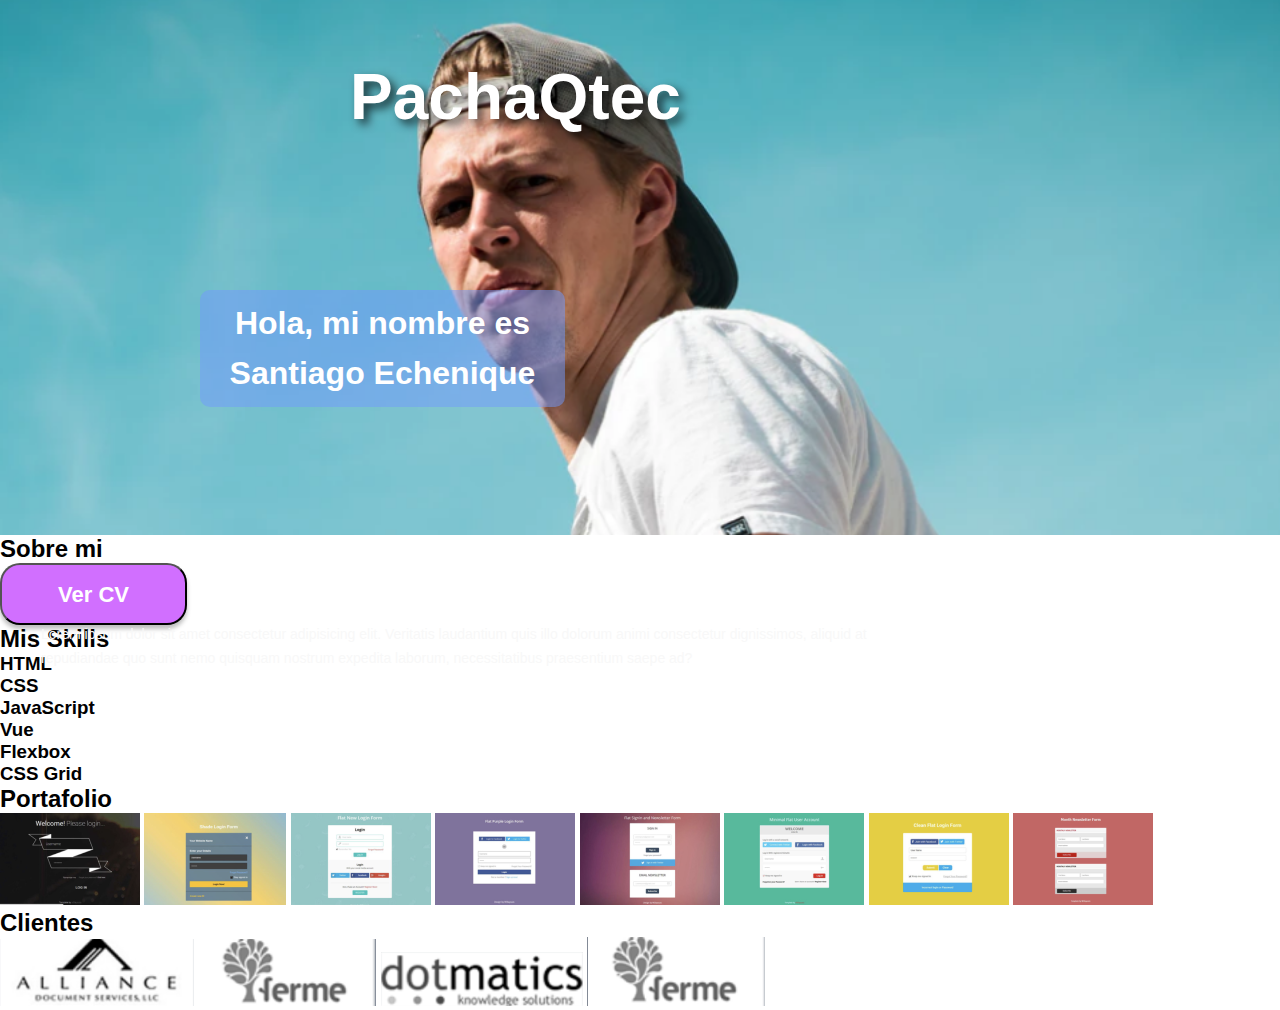
==== index.html @ 920d2c6f "Se acabo la primera parte, se agrego fotos y se modifico textos" ====
<!DOCTYPE html>
<html lang="en">
<head>
    <link rel="stylesheet" href="main.css">
    <meta charset="UTF-8">
    <meta name="viewport" content="width=device-width, initial-scale=1.0">
    <title>Santiago</title>
</head>
<body>
    <section class="Contenedor">
        <!--PRINCIPAL-->
        <section class="box-principal">
        <div class="principal">
            <h1>PachaQtec</h1>
            <h2 class="h2p">Hola, mi nombre es 
                <br>
                Santiago Echenique
            </h2>
        </div>
    </section>
        <!--Sobre Mi-->
    <section class="box-sobre-mi">
        <div class="sobre-mi">
            <h2>Sobre mi</h2>
            <p>Lorem ipsum dolor sit amet consectetur adipisicing elit. Veritatis laudantium quis illo dolorum animi consectetur dignissimos, aliquid at repudiandae quo sunt nemo quisquam nostrum expedita laborum, necessitatibus praesentium saepe ad?</p>
        <button class="boton-vercv"> 
            Ver CV
        </button>
        </div>
    </section>
        <!--Mis Skills-->
    <section class="box-mis-skills">
    <div class="mis-skills">
        <h2>Mis Skills</h2>
        <div class="lista-skills">
            <ul>
                <h3>HTML</h3>
                <span class="barra">
                    <span class="html"> </span>
                </span>
            </ul>
            <ul>
                <h3>CSS</h3>
                <span class="barra">
                    <span class="css"> </span>
                </span>
            </ul>
            <ul>
                <h3>JavaScript</h3>
                <span class="barra">
                    <span class="javascript"> </span>
                </span>
            </ul>
            <ul>
                <h3>Vue</h3>
                <span class="barra">
                    <span class="vue"> </span>
                </span>
            </ul>
            <ul>
                <h3>Flexbox</h3>
                <span class="barra">
                    <span class="flexbox"> </span>
                </span>
            </ul>
            <ul>
                <h3>CSS Grid</h3>
                <span class="barra">
                    <span class="cssgrid"> </span>
                </span>
            </ul>
        </div>
        </div>
    </section>
        <!-- PORTAFOLIO -->
    <section class="box-portafolio">
            <div class="portafolio">
                <h2>Portafolio</h2>
                <figure>
                    <img src="./images/image.png" alt="image">
                    <img src="./images/image-1.png" alt="image1">
                    <img src="./images/image-2.png" alt="image2">
                    <img src="./images/image-3.png" alt="image3">
                    <img src="./images/image-4.png" alt="image4">
                    <img src="./images/image-5.png" alt="image5">
                    <img src="./images/image-6.png" alt="image6">
                    <img src="./images/image-7.png" alt="image7">
                </figure>
            </div>
    </section>
         <!--Clientes-->
    <section class="box-clientes">
        <div class="clientes">
            <h2>Clientes</h2>
            <figure>
                <img src="./images/img1.png" alt="logo1">
                <img src="./images/img2.png" alt="logo2">
                <img src="./images/img3.png" alt="logo3">
                <img src="./images/img4.png" alt="logo4">
            </figure>
        </div>
    </section>
<section>
</body>
</html>
---- main.css ----
* {
    padding: 0;
    margin: 0;
    font-family: Helvetica;
}
h1 {
    position: absolute;
width: 321px;
height: 74px;
left: 350px;
top: 25px;

font-family: Helvetica;
font-style: normal;
font-weight: bold;
font-size: 64px;
line-height: 74px;
color: #FFFFFF;
}
.h2p {
    width: 365px;
    height: 117px;
    padding-top: 8px;
    box-sizing: border-box;
    text-align: center;
    font-style: normal;
    font-weight: bold;
    color: #fff;
    font-size: 32px;
    line-height: 50px;
    background: rgba(114, 153, 254, 0.5);
    border-radius: 10px;
    position: absolute;
    margin: 290px 0 0 40px;

}

.principal {
    width: 960px;
    height: 535px;
    margin: 0 auto;
}
.principal h1 {
    text-align: center;
    font-style: normal;
    font-weight: bold;
    font-size: 64px;
    line-height: 74px;
    text-shadow: 5px 5px 10px rgba(0, 0, 0, 0.705);
    color: #FFF;
    padding-top: 35px;
}


.boton-vercv {
width: 71px;
height: 25px;
left: 97px;
top: 829px;

font-family: Helvetica;
font-style: normal;
font-weight: bold;
font-size: 22px;
line-height: 25px;

color: #FFFFFF;

width: 187px;
height: 62px;
left: 38px;
top: 811px;

background: #D16FFF;
box-shadow: 0px 4px 4px rgba(0, 0, 0, 0.25);
border-radius: 20px;
}
.box-principal {
    background-image: url(./images/mainimage1.png);
    background-repeat: no-repeat;
    background-position: center;
    background-size: cover;
}
p {
    
position: absolute;
width: 872px;
height: 318px;
left: 41px;
top: 622px;

font-family: Arial;
font-style: normal;
font-weight: normal;
font-size: 14px;
line-height: 24px;
color: #F8F8F8;
}
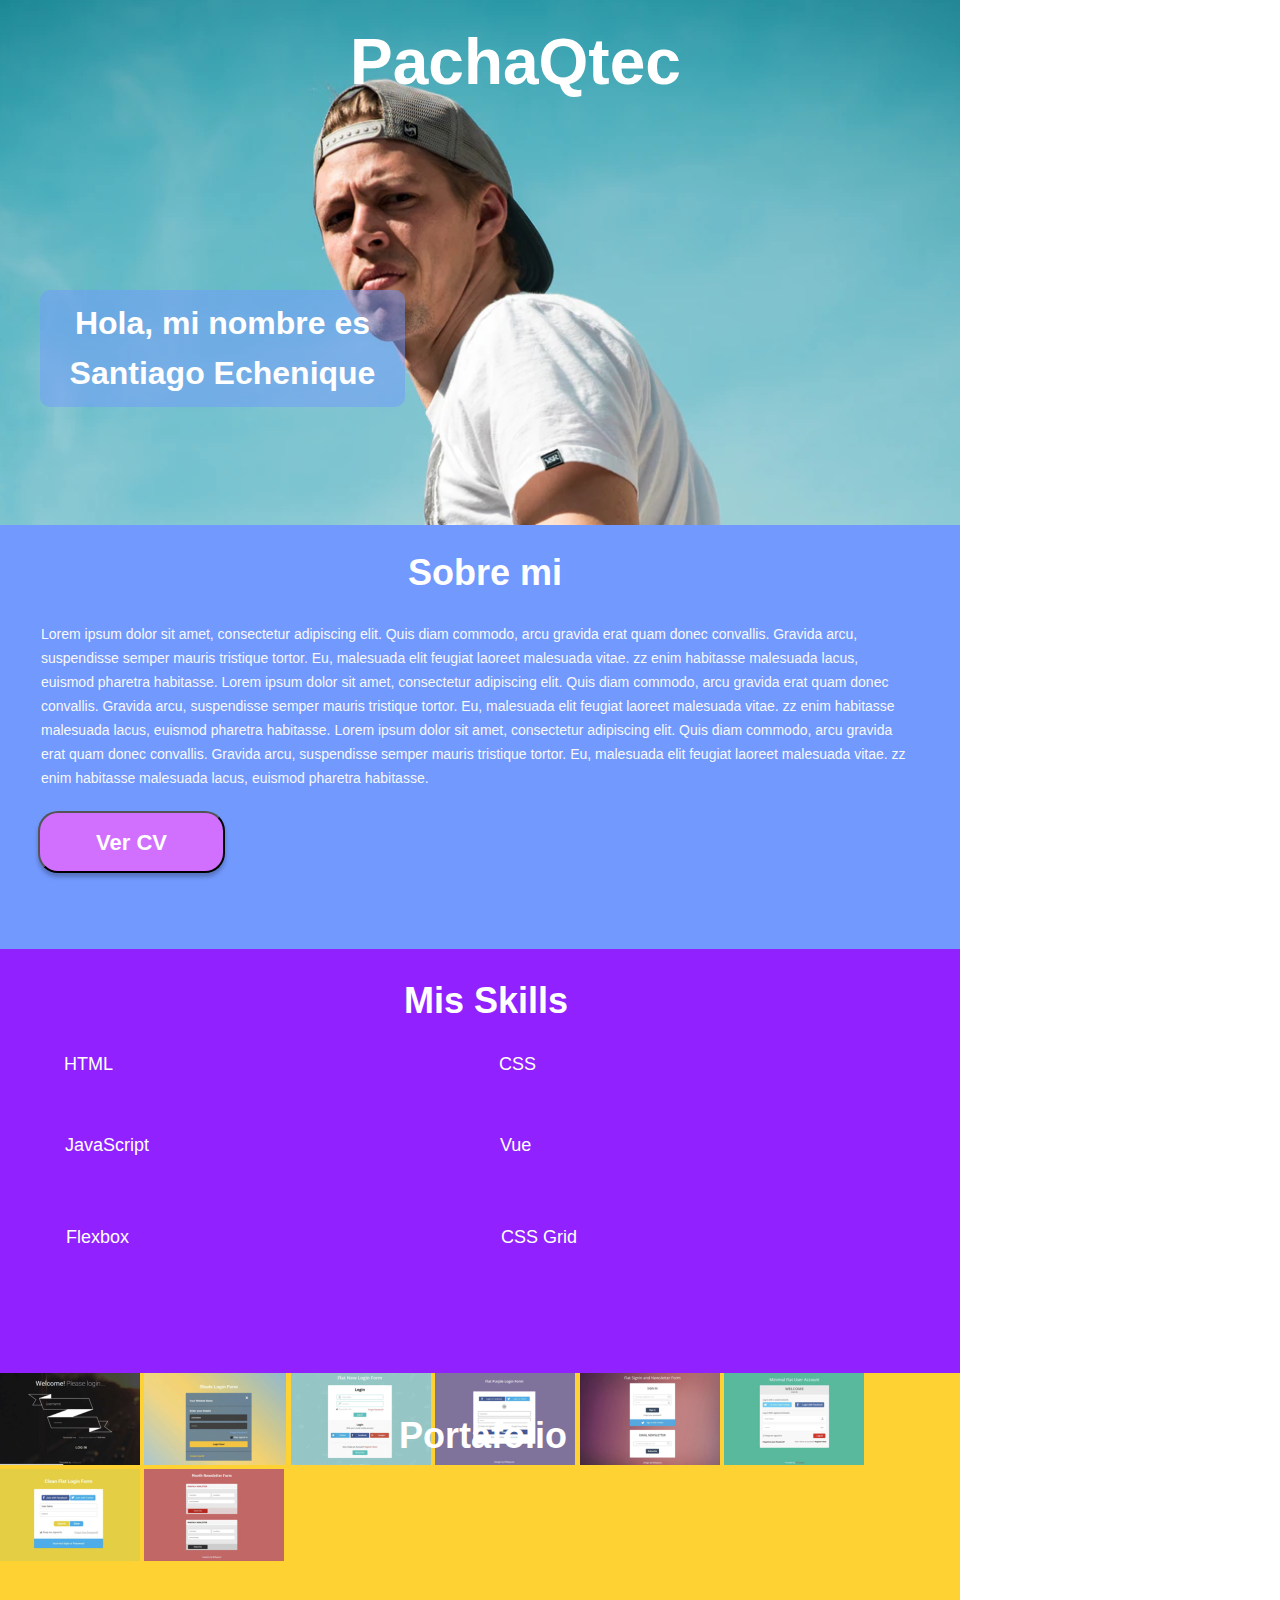
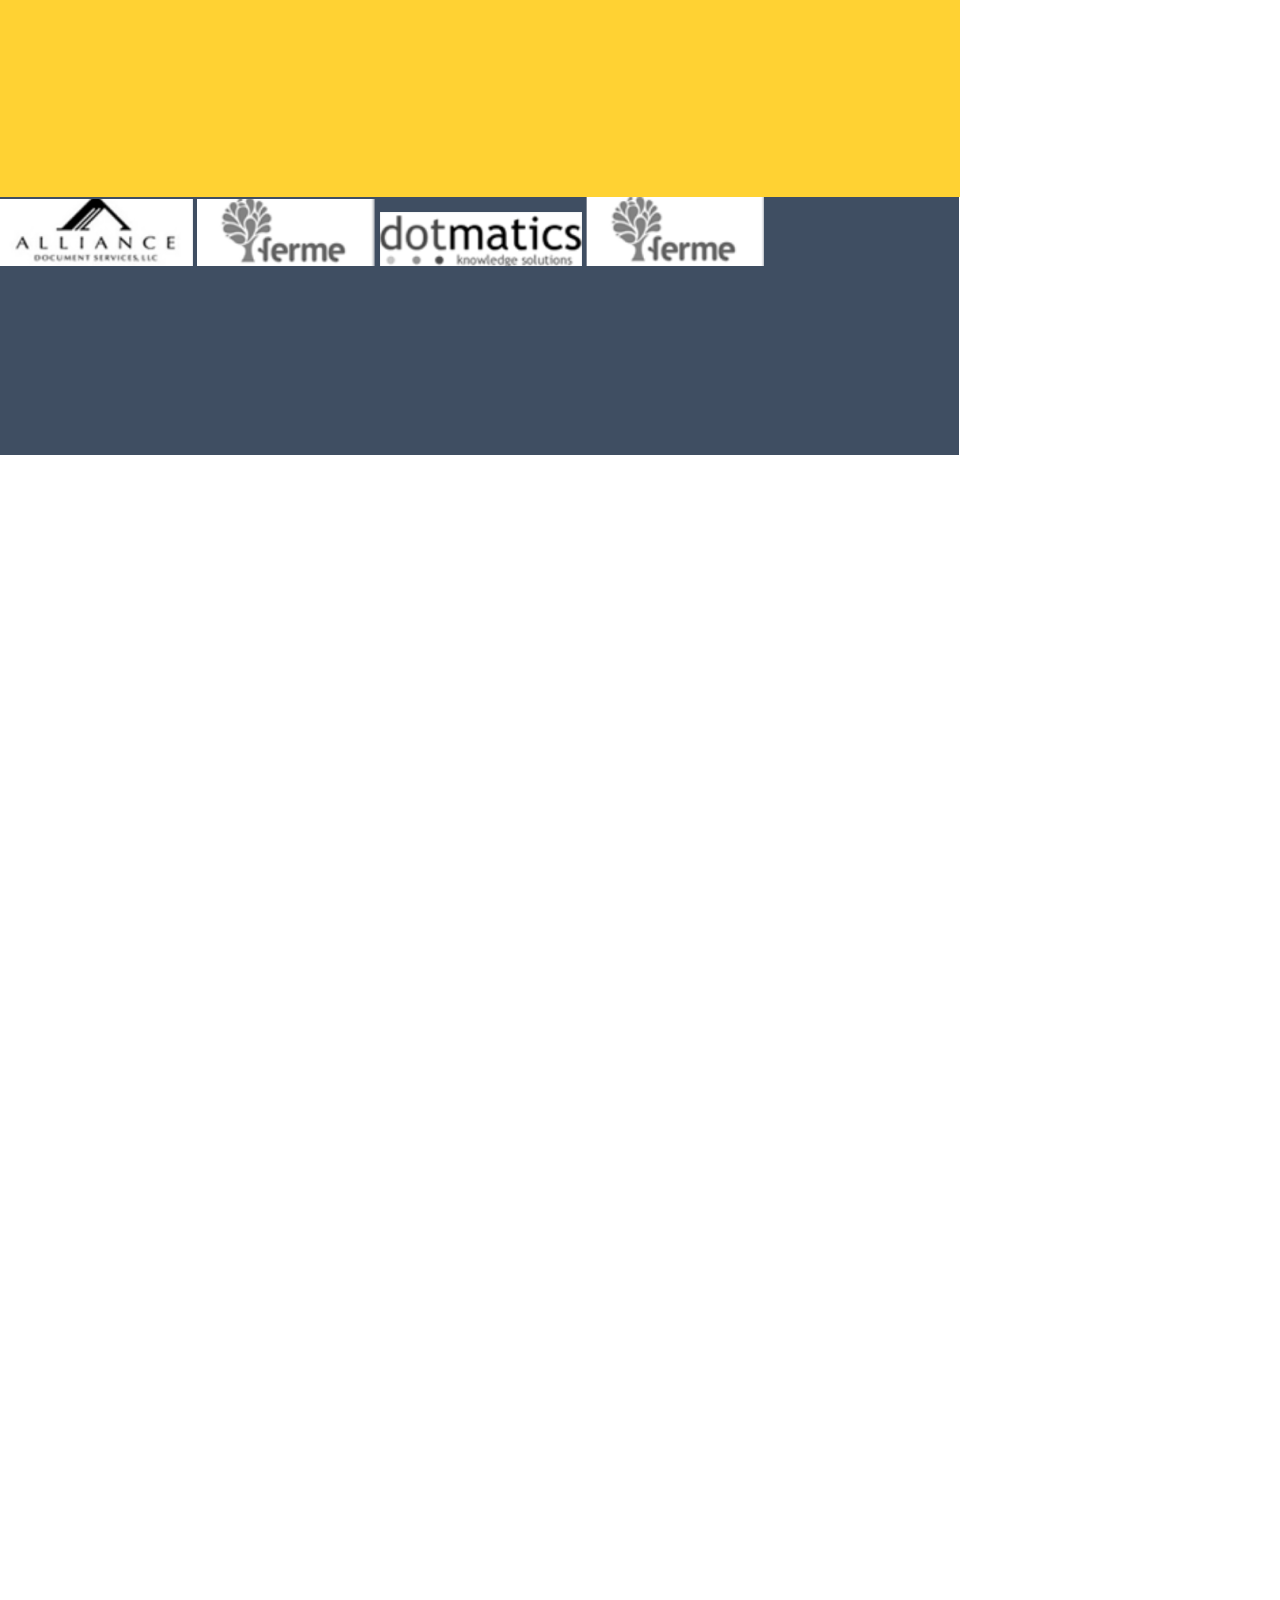
==== commit e4d4fc84: "Pagina modificada08-06" ====
--- a/index.html
+++ b/index.html
@@ -12,7 +12,7 @@
         <section class="box-principal">
         <div class="principal">
             <h1>PachaQtec</h1>
-            <h2 class="h2p">Hola, mi nombre es 
+            <h2 class="h2-1">Hola, mi nombre es 
                 <br>
                 Santiago Echenique
             </h2>
@@ -21,8 +21,8 @@
         <!--Sobre Mi-->
     <section class="box-sobre-mi">
         <div class="sobre-mi">
-            <h2>Sobre mi</h2>
-            <p>Lorem ipsum dolor sit amet consectetur adipisicing elit. Veritatis laudantium quis illo dolorum animi consectetur dignissimos, aliquid at repudiandae quo sunt nemo quisquam nostrum expedita laborum, necessitatibus praesentium saepe ad?</p>
+            <h2 class="h2-2">Sobre mi</h2>
+            <p>Lorem ipsum dolor sit amet, consectetur adipiscing elit. Quis diam commodo, arcu gravida erat quam donec convallis. Gravida arcu, suspendisse semper mauris tristique tortor. Eu, malesuada elit feugiat laoreet malesuada vitae. zz enim habitasse malesuada lacus, euismod pharetra habitasse. Lorem ipsum dolor sit amet, consectetur adipiscing elit. Quis diam commodo, arcu gravida erat quam donec convallis. Gravida arcu, suspendisse semper mauris tristique tortor. Eu, malesuada elit feugiat laoreet malesuada vitae. zz enim habitasse malesuada lacus, euismod pharetra habitasse. Lorem ipsum dolor sit amet, consectetur adipiscing elit. Quis diam commodo, arcu gravida erat quam donec convallis. Gravida arcu, suspendisse semper mauris tristique tortor. Eu, malesuada elit feugiat laoreet malesuada vitae. zz enim habitasse malesuada lacus, euismod pharetra habitasse.</p>
         <button class="boton-vercv"> 
             Ver CV
         </button>
@@ -31,40 +31,40 @@
         <!--Mis Skills-->
     <section class="box-mis-skills">
     <div class="mis-skills">
-        <h2>Mis Skills</h2>
+        <h2 class="h2-3">Mis Skills</h2>
         <div class="lista-skills">
             <ul>
-                <h3>HTML</h3>
+                <h3 class="h3-1">HTML</h3>
                 <span class="barra">
                     <span class="html"> </span>
                 </span>
             </ul>
             <ul>
-                <h3>CSS</h3>
+                <h3 class="h3-2">CSS</h3>
                 <span class="barra">
                     <span class="css"> </span>
                 </span>
             </ul>
             <ul>
-                <h3>JavaScript</h3>
+                <h3 class="h3-3">JavaScript</h3>
                 <span class="barra">
                     <span class="javascript"> </span>
                 </span>
             </ul>
             <ul>
-                <h3>Vue</h3>
+                <h3 class="h3-4">Vue</h3>
                 <span class="barra">
                     <span class="vue"> </span>
                 </span>
             </ul>
             <ul>
-                <h3>Flexbox</h3>
+                <h3 class="h3-5">Flexbox</h3>
                 <span class="barra">
                     <span class="flexbox"> </span>
                 </span>
             </ul>
             <ul>
-                <h3>CSS Grid</h3>
+                <h3 class="h3-6">CSS Grid</h3>
                 <span class="barra">
                     <span class="cssgrid"> </span>
                 </span>
@@ -75,7 +75,7 @@
         <!-- PORTAFOLIO -->
     <section class="box-portafolio">
             <div class="portafolio">
-                <h2>Portafolio</h2>
+                <h2 class="h2-4">Portafolio</h2>
                 <figure>
                     <img src="./images/image.png" alt="image">
                     <img src="./images/image-1.png" alt="image1">
@@ -91,7 +91,7 @@
          <!--Clientes-->
     <section class="box-clientes">
         <div class="clientes">
-            <h2>Clientes</h2>
+            <h2 class="h2-5">Clientes</h2>
             <figure>
                 <img src="./images/img1.png" alt="logo1">
                 <img src="./images/img2.png" alt="logo2">
--- a/main.css
+++ b/main.css
@@ -2,6 +2,13 @@
     padding: 0;
     margin: 0;
     font-family: Helvetica;
+}
+.box-principal {
+    width: 960px;
+    height: 525px;
+    left: 0px;
+    top: 0px;
+    background: #C4C4C4;
 }
 h1 {
     position: absolute;
@@ -17,7 +24,7 @@
 line-height: 74px;
 color: #FFFFFF;
 }
-.h2p {
+.h2-1 {
     width: 365px;
     height: 117px;
     padding-top: 8px;
@@ -32,25 +39,168 @@
     border-radius: 10px;
     position: absolute;
     margin: 290px 0 0 40px;
-
-}
-
+}
+
+.h2-2 {
+    position: absolute;
+width: 155px;
+height: 41px;
+left: 408px;
+top: 552px;
+
+font-family: Helvetica;
+font-style: normal;
+font-weight: bold;
+font-size: 36px;
+line-height: 41px;
+
+color: #FFFFFF;
+}
+
+.h2-3 {
+    position: absolute;
+width: 165px;
+height: 41px;
+left: 404px;
+top: 980px;
+
+font-family: Helvetica;
+font-style: normal;
+font-weight: bold;
+font-size: 36px;
+line-height: 41px;
+
+color: #FFFFFF;
+}
+
+.h2-4 {
+position: absolute;
+width: 169px;
+height: 41px;
+left: 399px;
+top: 1415px;
+
+font-family: Helvetica;
+font-style: normal;
+font-weight: bold;
+font-size: 36px;
+line-height: 41px;
+
+color: #FFFFFF;
+}
+
+.h2-5 {
+position: absolute;
+width: 141px;
+height: 41px;
+left: 413px;
+top: 1833px;
+
+font-family: Helvetica;
+font-style: normal;
+font-weight: bold;
+font-size: 36px;
+line-height: 41px;
+
+color: #FFFFFF;
+}
+.h3-1 {
+    position: absolute;
+width: 50px;
+height: 21px;
+left: 64px;
+top: 1054px;
+
+font-family: Helvetica;
+font-style: normal;
+font-weight: normal;
+font-size: 18px;
+line-height: 21px;
+color: #FFFFFF;
+}
+.h3-2 {
+    position: absolute;
+    width: 38px;
+    height: 21px;
+    left: 499px;
+    top: 1054px;
+    
+    font-family: Helvetica;
+    font-style: normal;
+    font-weight: normal;
+    font-size: 18px;
+    line-height: 21px;
+    color: #FFFFFF;
+}
+.h3-3 {
+    position: absolute;
+    width: 82px;
+    height: 21px;
+    left: 65px;
+    top: 1135px;
+    
+    font-family: Helvetica;
+    font-style: normal;
+    font-weight: normal;
+    font-size: 18px;
+    line-height: 21px;
+    color: #FFFFFF;
+}
+.h3-4 {
+    position: absolute;
+    width: 32px;
+    height: 21px;
+    left: 500px;
+    top: 1135px;
+    
+    font-family: Helvetica;
+    font-style: normal;
+    font-weight: normal;
+    font-size: 18px;
+    line-height: 21px;
+    color: #FFFFFF;
+}
+.h3-5 {
+    position: absolute;
+    width: 64px;
+    height: 21px;
+    left: 66px;
+    top: 1227px;
+    
+    font-family: Helvetica;
+    font-style: normal;
+    font-weight: normal;
+    font-size: 18px;
+    line-height: 21px;
+    color: #FFFFFF;
+}
+.h3-6 {
+    position: absolute;
+    width: 77px;
+    height: 21px;
+    left: 501px;
+    top: 1227px;
+    
+    font-family: Helvetica;
+    font-style: normal;
+    font-weight: normal;
+    font-size: 18px;
+    line-height: 21px;
+    color: #FFFFFF;
+}
 .principal {
     width: 960px;
     height: 535px;
     margin: 0 auto;
-}
-.principal h1 {
-    text-align: center;
-    font-style: normal;
-    font-weight: bold;
-    font-size: 64px;
-    line-height: 74px;
-    text-shadow: 5px 5px 10px rgba(0, 0, 0, 0.705);
-    color: #FFF;
-    padding-top: 35px;
-}
-
+    background-image: url(./images/mainimage1.png);
+    
+    position: absolute;
+    width: 960px;
+    height: 525px;
+    left: 0px;
+    top: 0px;
+    
+}
 
 .boton-vercv {
 width: 71px;
@@ -66,6 +216,7 @@
 
 color: #FFFFFF;
 
+position: absolute;
 width: 187px;
 height: 62px;
 left: 38px;
@@ -75,12 +226,7 @@
 box-shadow: 0px 4px 4px rgba(0, 0, 0, 0.25);
 border-radius: 20px;
 }
-.box-principal {
-    background-image: url(./images/mainimage1.png);
-    background-repeat: no-repeat;
-    background-position: center;
-    background-size: cover;
-}
+
 p {
     
 position: absolute;
@@ -95,4 +241,45 @@
 font-size: 14px;
 line-height: 24px;
 color: #F8F8F8;
+}
+.box-sobre-mi {
+    width: 960px;
+    height: 424px;
+    left: 0px;
+    top: 525px; 
+}
+.sobre-mi {
+    width: 960px;
+    height: 424px;
+    left: 0px;
+    top: 525px;
+    background: #7299FE;
+
+}
+.box-mis-skills {
+
+width: 960px;
+height: 424px;
+left: 0px;
+top: 949px;
+
+background: #9122FF;
+}
+.box-portafolio {
+
+width: 960px;
+height: 424px;
+left: 0px;
+top: 1373px;
+
+background: #FFD233;
+}
+.box-clientes {
+    position: absolute;
+width: 960px;
+height: 258px;
+left: -1px;
+top: 1797px;
+
+background: #3F4E62;
 }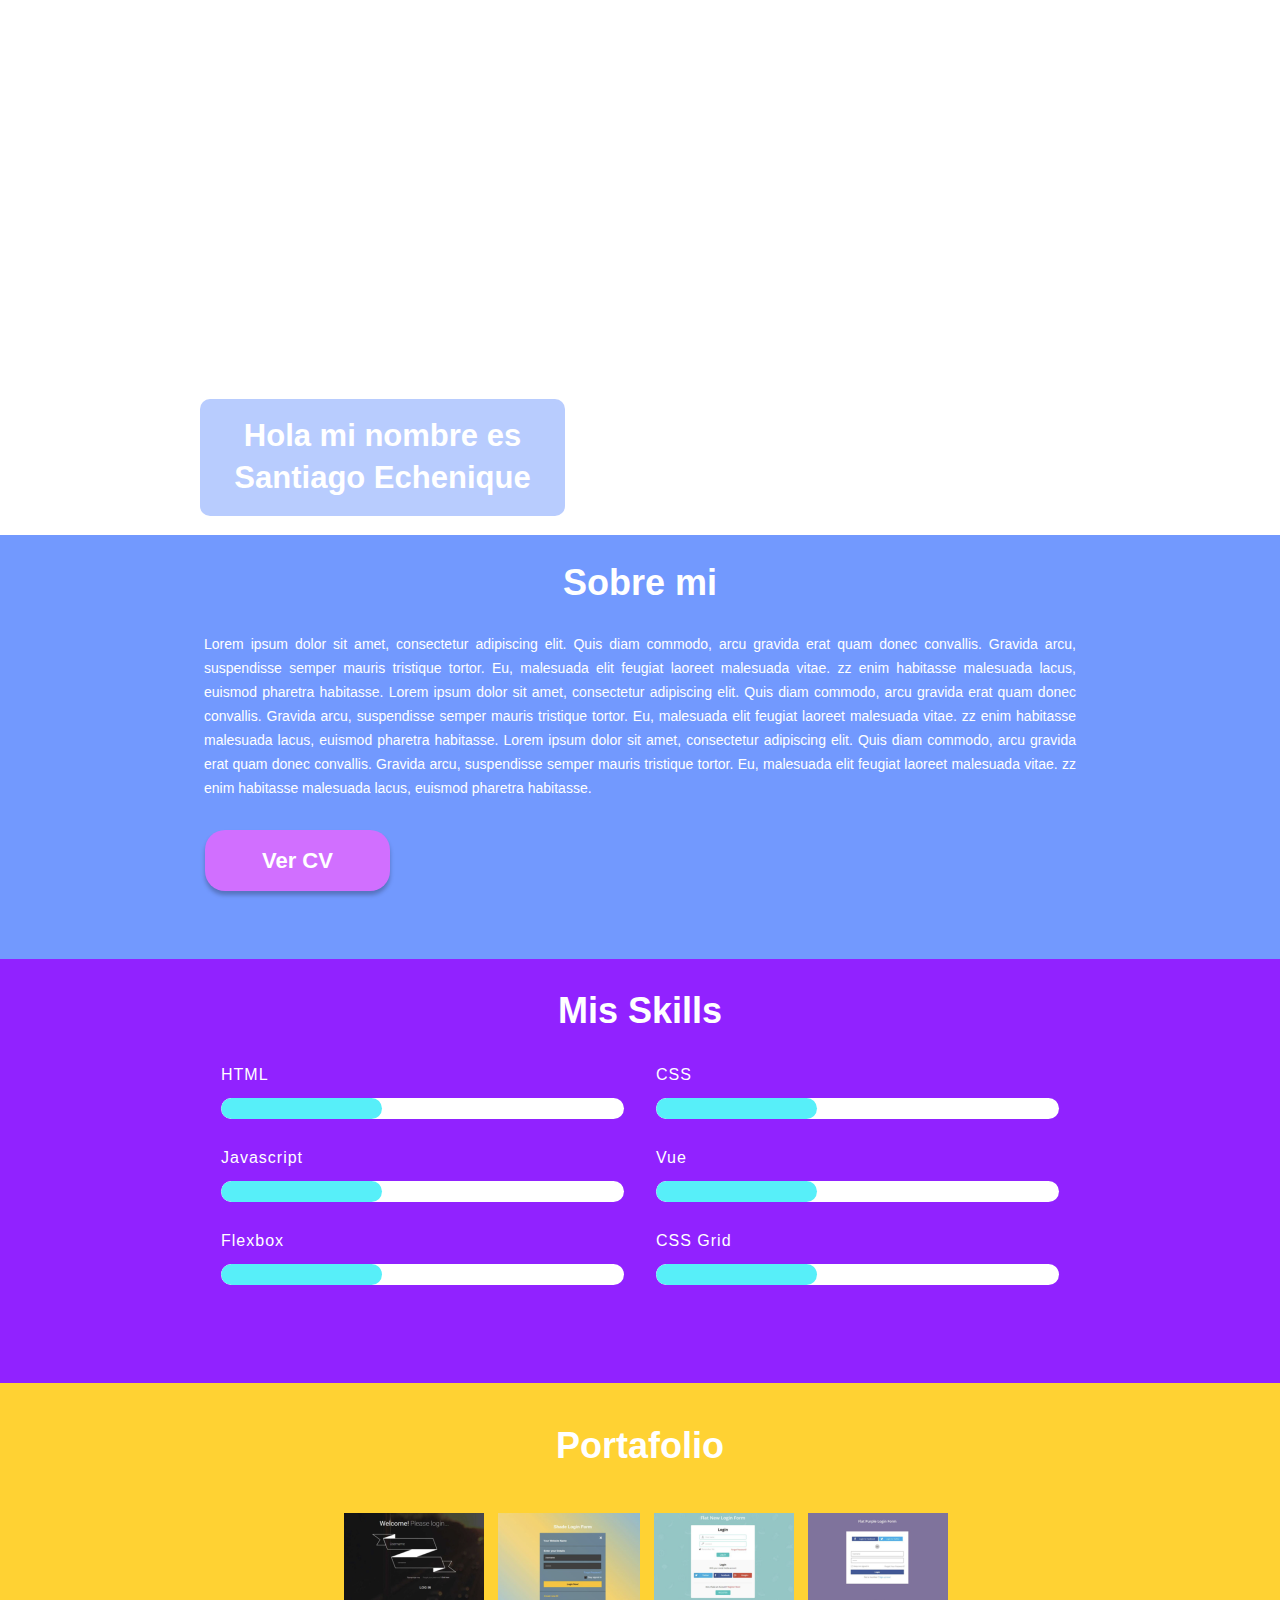
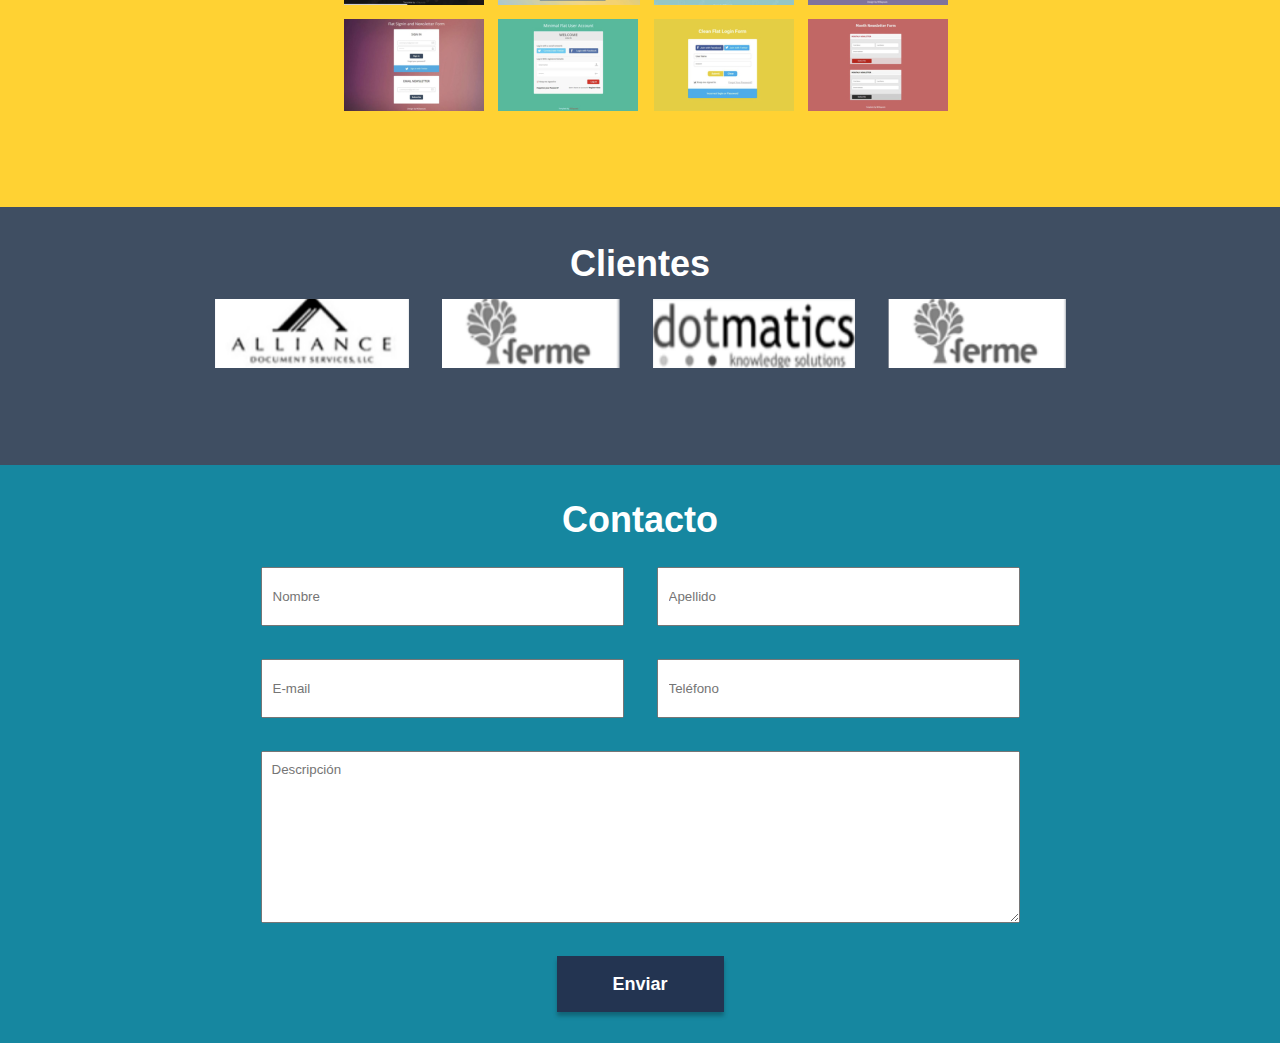
==== commit 5775f26d: "Se culmino el trabajo mejorando el diseño" ====
--- a/index.html
+++ b/index.html
@@ -7,75 +7,54 @@
     <title>Santiago</title>
 </head>
 <body>
-    <section class="Contenedor">
         <!--PRINCIPAL-->
         <section class="box-principal">
-        <div class="principal">
-            <h1>PachaQtec</h1>
-            <h2 class="h2-1">Hola, mi nombre es 
-                <br>
-                Santiago Echenique
-            </h2>
-        </div>
-    </section>
-        <!--Sobre Mi-->
-    <section class="box-sobre-mi">
-        <div class="sobre-mi">
-            <h2 class="h2-2">Sobre mi</h2>
-            <p>Lorem ipsum dolor sit amet, consectetur adipiscing elit. Quis diam commodo, arcu gravida erat quam donec convallis. Gravida arcu, suspendisse semper mauris tristique tortor. Eu, malesuada elit feugiat laoreet malesuada vitae. zz enim habitasse malesuada lacus, euismod pharetra habitasse. Lorem ipsum dolor sit amet, consectetur adipiscing elit. Quis diam commodo, arcu gravida erat quam donec convallis. Gravida arcu, suspendisse semper mauris tristique tortor. Eu, malesuada elit feugiat laoreet malesuada vitae. zz enim habitasse malesuada lacus, euismod pharetra habitasse. Lorem ipsum dolor sit amet, consectetur adipiscing elit. Quis diam commodo, arcu gravida erat quam donec convallis. Gravida arcu, suspendisse semper mauris tristique tortor. Eu, malesuada elit feugiat laoreet malesuada vitae. zz enim habitasse malesuada lacus, euismod pharetra habitasse.</p>
-        <button class="boton-vercv"> 
-            Ver CV
-        </button>
-        </div>
-    </section>
-        <!--Mis Skills-->
-    <section class="box-mis-skills">
-    <div class="mis-skills">
-        <h2 class="h2-3">Mis Skills</h2>
-        <div class="lista-skills">
-            <ul>
-                <h3 class="h3-1">HTML</h3>
-                <span class="barra">
-                    <span class="html"> </span>
-                </span>
-            </ul>
-            <ul>
-                <h3 class="h3-2">CSS</h3>
-                <span class="barra">
-                    <span class="css"> </span>
-                </span>
-            </ul>
-            <ul>
-                <h3 class="h3-3">JavaScript</h3>
-                <span class="barra">
-                    <span class="javascript"> </span>
-                </span>
-            </ul>
-            <ul>
-                <h3 class="h3-4">Vue</h3>
-                <span class="barra">
-                    <span class="vue"> </span>
-                </span>
-            </ul>
-            <ul>
-                <h3 class="h3-5">Flexbox</h3>
-                <span class="barra">
-                    <span class="flexbox"> </span>
-                </span>
-            </ul>
-            <ul>
-                <h3 class="h3-6">CSS Grid</h3>
-                <span class="barra">
-                    <span class="cssgrid"> </span>
-                </span>
-            </ul>
-        </div>
-        </div>
-    </section>
-        <!-- PORTAFOLIO -->
-    <section class="box-portafolio">
+            <div class="principal">
+                <h1>Pachaqtec</h1>
+                <p>Hola mi nombre es<br>Santiago Echenique</p>
+            </div>
+        </section>
+
+        <!--SOBRE MI-->
+        <section class="box-sobremi">
+            <div class="sobremi">
+                <h2>Sobre mi</h2>
+                <p>Lorem ipsum dolor sit amet, consectetur adipiscing elit. Quis diam commodo, arcu gravida erat quam donec convallis. Gravida arcu, suspendisse semper mauris tristique tortor. Eu, malesuada elit feugiat laoreet malesuada vitae. zz enim habitasse malesuada lacus, euismod pharetra habitasse. Lorem ipsum dolor sit amet, consectetur adipiscing elit. Quis diam commodo, arcu gravida erat quam donec convallis. Gravida arcu, suspendisse semper mauris tristique tortor. Eu, malesuada elit feugiat laoreet malesuada vitae. zz enim habitasse malesuada lacus, euismod pharetra habitasse. Lorem ipsum dolor sit amet, consectetur adipiscing elit. Quis diam commodo, arcu gravida erat quam donec convallis. Gravida arcu, suspendisse semper mauris tristique tortor. Eu, malesuada elit feugiat laoreet malesuada vitae. zz enim habitasse malesuada lacus, euismod pharetra habitasse.</p>
+                <button class="bottom-ver">Ver CV</button>
+            </div>
+        </section>
+
+        <!--MIS SKILLS-->
+        <section class="box-mis-skills">
+            <div class="misskills">
+                <h2>Mis Skills</h2>
+                <div class="list-skills">
+                    <ul>
+                        <p>HTML</p><span class="bar"><span class="html"></span></span>
+                    </ul>
+                    <ul>
+                        <p>CSS</p><span class="bar"><span class="css"></span></span>
+                    </ul>
+                    <ul>
+                        <p>Javascript</p><span class="bar"><span class="javascript"></span></span>
+                    </ul>
+                    <ul>
+                        <p>Vue</p><span class="bar"><span class="vue"></span></span>
+                    </ul>
+                    <ul>
+                        <p>Flexbox</p><span class="bar"><span class="flexbox"></span></span>
+                    </ul>
+                    <ul>
+                        <p>CSS Grid</p><span class="bar"><span class="cssgrid"></span></span>
+                    </ul>
+                </div>
+            </div>
+        </section>
+
+        <!--PORTAFOLIO-->
+        <section class="box-portafolio">
             <div class="portafolio">
-                <h2 class="h2-4">Portafolio</h2>
+                <h2>Portafolio</h2>
                 <figure>
                     <img src="./images/image.png" alt="image">
                     <img src="./images/image-1.png" alt="image1">
@@ -87,19 +66,34 @@
                     <img src="./images/image-7.png" alt="image7">
                 </figure>
             </div>
-    </section>
-         <!--Clientes-->
-    <section class="box-clientes">
-        <div class="clientes">
-            <h2 class="h2-5">Clientes</h2>
-            <figure>
-                <img src="./images/img1.png" alt="logo1">
-                <img src="./images/img2.png" alt="logo2">
-                <img src="./images/img3.png" alt="logo3">
-                <img src="./images/img4.png" alt="logo4">
-            </figure>
-        </div>
-    </section>
-<section>
+        </section>
+
+        <!--CLIENTES-->
+        <section class="box-clients">
+            <div class="clients">
+                <h2>Clientes</h2>
+                <figure>
+                    <img src="./images/img1.png" alt="logo1">
+                    <img src="./images/img2.png" alt="logo2">
+                    <img src="./images/img3.png" alt="logo3">
+                    <img src="./images/img4.png" alt="logo4">
+                </figure>
+            </div>
+        </section>
+            
+        <!--CONTACTO-->
+        <section class="box-contact">
+            <div class="contact">
+                <h2>Contacto</h2>
+                <form >
+                    <input type="text" placeholder="Nombre">
+                    <input type="text" placeholder="Apellido">
+                    <input type="email" placeholder="E-mail">
+                    <input type="tel" placeholder="Teléfono">
+                    <textarea cols="30" rows="10" placeholder="Descripción"></textarea>
+                    <button class="bottom-send">Enviar</button>
+                </form>
+            </div>
+        </section>
 </body>
 </html>--- a/main.css
+++ b/main.css
@@ -3,283 +3,249 @@
     margin: 0;
     font-family: Helvetica;
 }
+
+/*PRINCIPAL*/
+
 .box-principal {
-    width: 960px;
-    height: 525px;
-    left: 0px;
-    top: 0px;
-    background: #C4C4C4;
-}
-h1 {
-    position: absolute;
-width: 321px;
-height: 74px;
-left: 350px;
-top: 25px;
-
-font-family: Helvetica;
-font-style: normal;
-font-weight: bold;
-font-size: 64px;
-line-height: 74px;
-color: #FFFFFF;
-}
-.h2-1 {
+    background: url(../hackathon-s2/images/mainimage1.png);
+    background-repeat: no-repeat;
+    background-position: center;
+    background-size: cover;
+}
+.principal {
+    width: 960px;
+    height: 535px;
+    margin: 0 auto;
+}
+.principal h1 {
+    line-height: 74px;
+    padding-top: 35px;
+    text-align: center;
+    font-style: normal;
+    font-weight: bold;
+    font-size: 74px;
+    color: #ffffff;
+}
+.principal p {
     width: 365px;
     height: 117px;
-    padding-top: 8px;
+    padding-top: 16px;
     box-sizing: border-box;
-    text-align: center;
-    font-style: normal;
-    font-weight: bold;
-    color: #fff;
-    font-size: 32px;
-    line-height: 50px;
-    background: rgba(114, 153, 254, 0.5);
+    color: #ffffff;
+    font-size: 31px;
+    line-height: 42px;
+    background: #7299fe80;
+    text-align: center;
+    font-style: normal;
+    font-weight: bold;
     border-radius: 10px;
     position: absolute;
     margin: 290px 0 0 40px;
 }
-
-.h2-2 {
-    position: absolute;
-width: 155px;
-height: 41px;
-left: 408px;
-top: 552px;
-
-font-family: Helvetica;
-font-style: normal;
-font-weight: bold;
-font-size: 36px;
-line-height: 41px;
-
-color: #FFFFFF;
-}
-
-.h2-3 {
-    position: absolute;
-width: 165px;
-height: 41px;
-left: 404px;
-top: 980px;
-
-font-family: Helvetica;
-font-style: normal;
-font-weight: bold;
-font-size: 36px;
-line-height: 41px;
-
-color: #FFFFFF;
-}
-
-.h2-4 {
-position: absolute;
-width: 169px;
-height: 41px;
-left: 399px;
-top: 1415px;
-
-font-family: Helvetica;
-font-style: normal;
-font-weight: bold;
-font-size: 36px;
-line-height: 41px;
-
-color: #FFFFFF;
-}
-
-.h2-5 {
-position: absolute;
-width: 141px;
-height: 41px;
-left: 413px;
-top: 1833px;
-
-font-family: Helvetica;
-font-style: normal;
-font-weight: bold;
-font-size: 36px;
-line-height: 41px;
-
-color: #FFFFFF;
-}
-.h3-1 {
-    position: absolute;
-width: 50px;
-height: 21px;
-left: 64px;
-top: 1054px;
-
-font-family: Helvetica;
-font-style: normal;
-font-weight: normal;
-font-size: 18px;
-line-height: 21px;
-color: #FFFFFF;
-}
-.h3-2 {
-    position: absolute;
-    width: 38px;
+/*SOBRE MI*/
+.box-sobremi {
+    background: #7299FE;
+}
+.sobremi {
+    width: 960px;
+    height: 424px;
+    margin: 0 auto;
+}
+.sobremi h2 {
+    color: #ffffff;
+    font-style: normal;
+    font-weight: bold;
+    font-size: 36px;
+    line-height: 41px;
+    padding-top: 27px;
+    text-align: center;
+}
+.sobremi p {
+    width: 872px;
+    font-style: normal;
+    font-weight: normal;
+    font-size: 14px;
+    line-height: 24px;
+    text-align: justify;
+    color: #ffffff;
+    padding-top: 29px;
+    margin: 0 auto;
+}
+.bottom-ver {
+    font-style: normal;
+    font-weight: bold;
+    font-size: 22px;
+    line-height: 25px;
+    padding: 18px 57px;
+    background: #D16FFF;
+    box-shadow: 0px 4px 4px #00000040;
+    border: none;
+    border-radius: 20px;
+    margin: 30px 0 0 45px;
+    cursor: pointer;
+    color: #ffffff;
+}
+
+/*MIS SKILLS*/
+.box-mis-skills {
+    background: #9122FF;
+}
+.misskills {
+    width: 960px;
+    height: 424px;
+    margin: 0 auto;
+}
+.misskills h2 {
+    text-align: center;
+    font-style: normal;
+    font-weight: bold;
+    font-size: 36px;
+    line-height: 41px;
+    padding-top: 31px;
+    display: block;
+    color: #ffffff;
+    margin-bottom: 35px;
+}
+.list-skills {
+    width: 838px;
+    color: #ffffff;
+    display: grid;
+    grid-template-columns: repeat(2, 1fr);
+    grid-column-gap: 32px;
+    grid-row-gap: 5px;
+    margin: 0 auto;
+}
+.list-skills ul {
+    width: 403px;
+    list-style: none;
+    margin-bottom: 25px;
+}
+.list-skills ul p {
+    letter-spacing: 1px;
+    margin-bottom: 14px;
+}
+.bar {
+    display: block;
     height: 21px;
-    left: 499px;
-    top: 1054px;
-    
-    font-family: Helvetica;
-    font-style: normal;
-    font-weight: normal;
+    border: none;
+    border-radius: 32px;
+    overflow: hidden;
+    background: #ffffff;
+}
+.bar span {
+    height: 21px;
+    float: left;
+    border-radius: 32px;
+    background: #57EFF9;
+}
+.html, .css, .javascript, .vue, .flexbox, .cssgrid {
+    width: 40%;
+}
+
+/*PORTAFOLIO*/
+.box-portafolio {
+    background: #FFD233;
+}
+.portafolio {
+    width: 960px;
+    height: 424px;
+    margin: 0 auto;
+}
+.portafolio h2 {
+    text-align: center;
+    color: #ffffff;
+    font-style: normal;
+    font-weight: bold;
+    font-size: 36px;
+    line-height: 41px;
+    padding-top: 42px;
+    margin-bottom:47px ;
+}
+.portafolio figure {
+    width: 593px;
+    height: 198px;
+    margin: 0 auto;
+    display: grid;
+    grid-template-columns: repeat(4, 1fr);
+    gap: 14px;
+}
+
+/*CLIENTES*/
+.box-clients {
+    background: #3F4E62;
+}
+.clients {
+    width: 960px;
+    height: 258px;
+    margin: 0 auto;
+}
+.clients h2 {
+    text-align: center;
+    color: #ffffff;
+    font-style: normal;
+    font-weight: bold;
+    font-size: 36px;
+    line-height: 41px;
+    padding-top: 36px;
+    margin-bottom: 15px;  
+}
+.clients figure {
+    width: 851px;
+    margin: 0 auto;
+    display: flex;
+    justify-content: space-between;
+}
+
+/*CONTACTO*/
+.box-contact {
+    background: #1687A0;
+}
+.contact {
+    width: 759px;
+    height: 578px;
+    margin:0 auto;
+    text-align: center;
+}
+.contact h2 {
+    text-align: center;
+    color: #ffffff;
+    font-style: normal;
+    font-weight: bold;
+    font-size: 36px;
+    line-height: 41px;
+    padding-top: 34px;
+    margin-bottom: 27px;
+}
+.contact form {
+    display: grid;
+    grid-template-columns: 1fr 1fr;
+    gap: 33px;
+}
+input {
+    width: 100%;
+    box-sizing: border-box;
+    padding: 20px 10px;
+}
+textarea {
+    width:100%;
+    box-sizing: border-box;
+    padding: 10px;
+    grid-column: span 2;
+    font-style: normal;
+}
+form .bottom-send {
+    font-style: normal;
+    font-weight: bold;
     font-size: 18px;
     line-height: 21px;
-    color: #FFFFFF;
-}
-.h3-3 {
-    position: absolute;
-    width: 82px;
-    height: 21px;
-    left: 65px;
-    top: 1135px;
-    
-    font-family: Helvetica;
-    font-style: normal;
-    font-weight: normal;
-    font-size: 18px;
-    line-height: 21px;
-    color: #FFFFFF;
-}
-.h3-4 {
-    position: absolute;
-    width: 32px;
-    height: 21px;
-    left: 500px;
-    top: 1135px;
-    
-    font-family: Helvetica;
-    font-style: normal;
-    font-weight: normal;
-    font-size: 18px;
-    line-height: 21px;
-    color: #FFFFFF;
-}
-.h3-5 {
-    position: absolute;
-    width: 64px;
-    height: 21px;
-    left: 66px;
-    top: 1227px;
-    
-    font-family: Helvetica;
-    font-style: normal;
-    font-weight: normal;
-    font-size: 18px;
-    line-height: 21px;
-    color: #FFFFFF;
-}
-.h3-6 {
-    position: absolute;
-    width: 77px;
-    height: 21px;
-    left: 501px;
-    top: 1227px;
-    
-    font-family: Helvetica;
-    font-style: normal;
-    font-weight: normal;
-    font-size: 18px;
-    line-height: 21px;
-    color: #FFFFFF;
-}
-.principal {
-    width: 960px;
-    height: 535px;
-    margin: 0 auto;
-    background-image: url(./images/mainimage1.png);
-    
-    position: absolute;
-    width: 960px;
-    height: 525px;
-    left: 0px;
-    top: 0px;
-    
-}
-
-.boton-vercv {
-width: 71px;
-height: 25px;
-left: 97px;
-top: 829px;
-
-font-family: Helvetica;
-font-style: normal;
-font-weight: bold;
-font-size: 22px;
-line-height: 25px;
-
-color: #FFFFFF;
-
-position: absolute;
-width: 187px;
-height: 62px;
-left: 38px;
-top: 811px;
-
-background: #D16FFF;
-box-shadow: 0px 4px 4px rgba(0, 0, 0, 0.25);
-border-radius: 20px;
-}
-
-p {
-    
-position: absolute;
-width: 872px;
-height: 318px;
-left: 41px;
-top: 622px;
-
-font-family: Arial;
-font-style: normal;
-font-weight: normal;
-font-size: 14px;
-line-height: 24px;
-color: #F8F8F8;
-}
-.box-sobre-mi {
-    width: 960px;
-    height: 424px;
-    left: 0px;
-    top: 525px; 
-}
-.sobre-mi {
-    width: 960px;
-    height: 424px;
-    left: 0px;
-    top: 525px;
-    background: #7299FE;
-
-}
-.box-mis-skills {
-
-width: 960px;
-height: 424px;
-left: 0px;
-top: 949px;
-
-background: #9122FF;
-}
-.box-portafolio {
-
-width: 960px;
-height: 424px;
-left: 0px;
-top: 1373px;
-
-background: #FFD233;
-}
-.box-clientes {
-    position: absolute;
-width: 960px;
-height: 258px;
-left: -1px;
-top: 1797px;
-
-background: #3F4E62;
+    color: #ffffff;
+    width: 167px;
+    height: 56px;
+    background: #233451;
+    box-shadow: 0px 4px 4px rgba(0, 0, 0, 0.25);
+    border: none;
+    margin-top: 45px;
+    cursor: pointer;
+    grid-column: span 2;
+    margin:0 auto;
 }